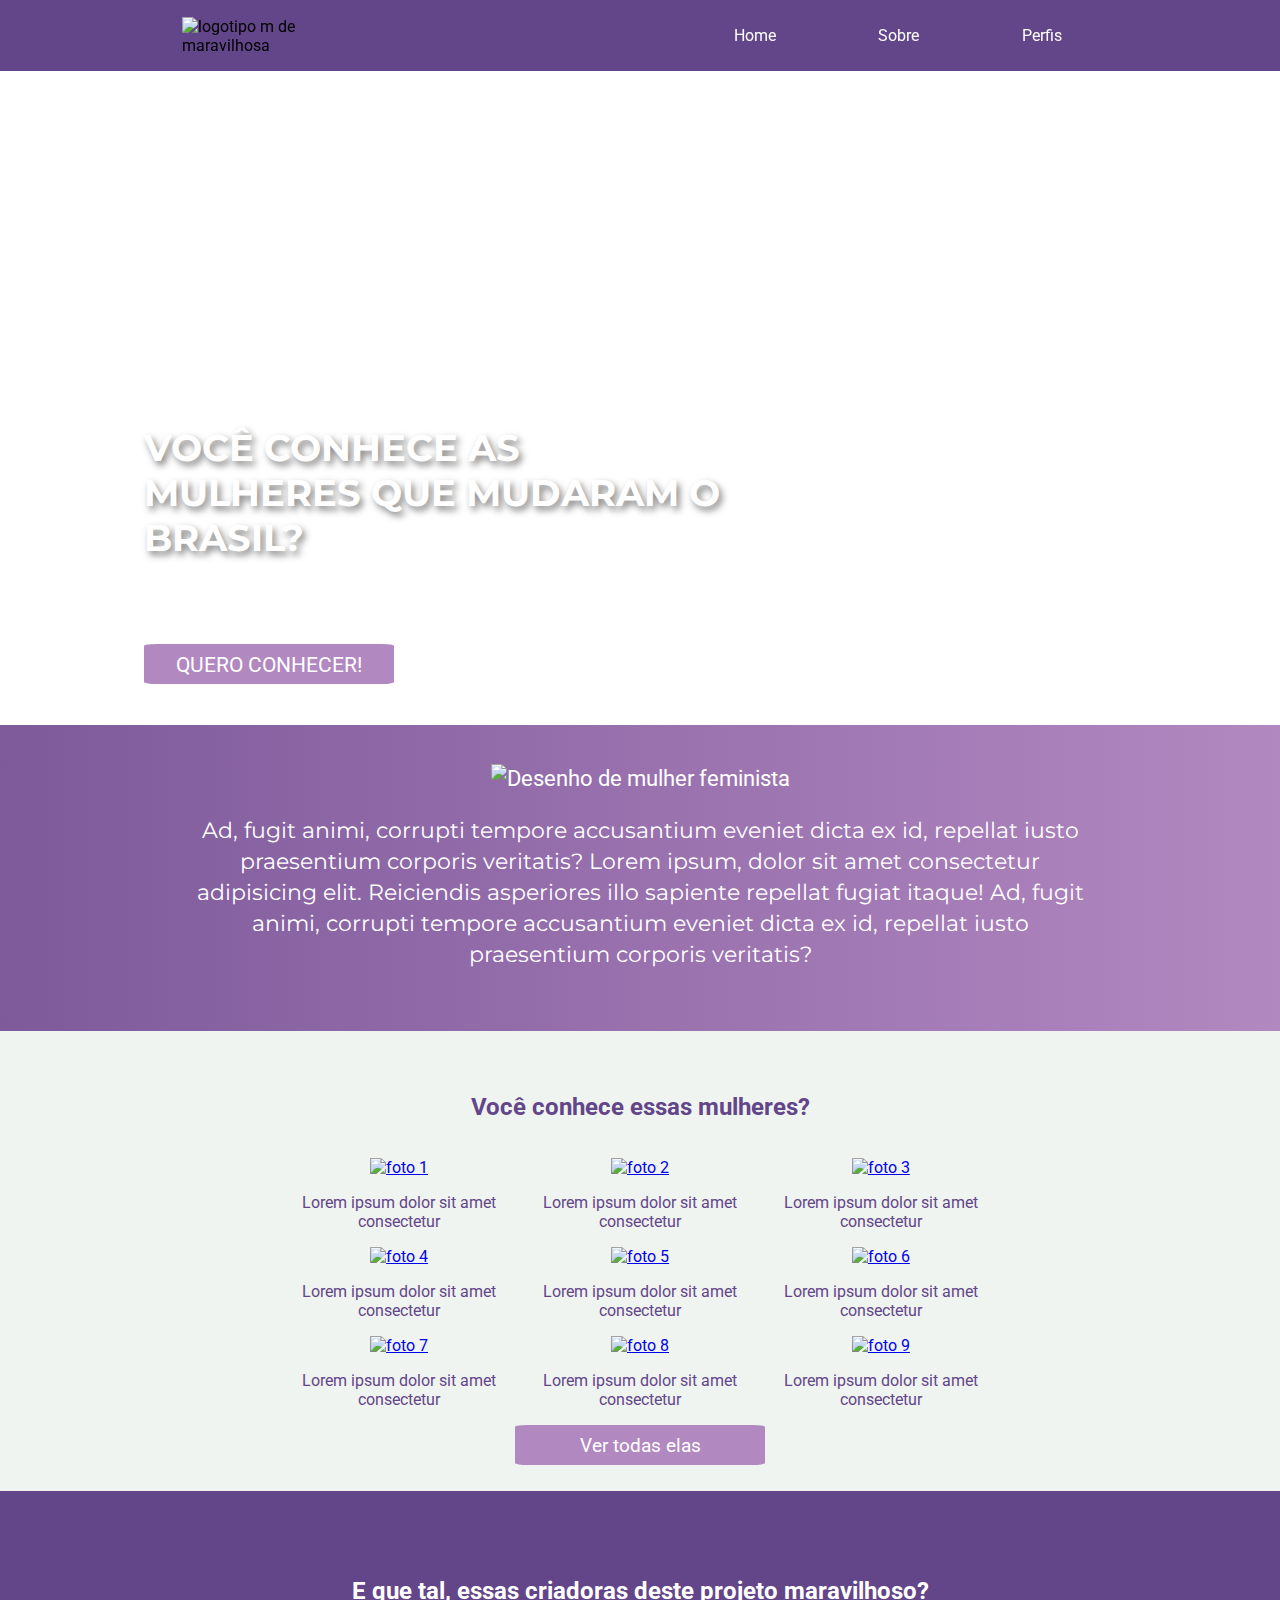
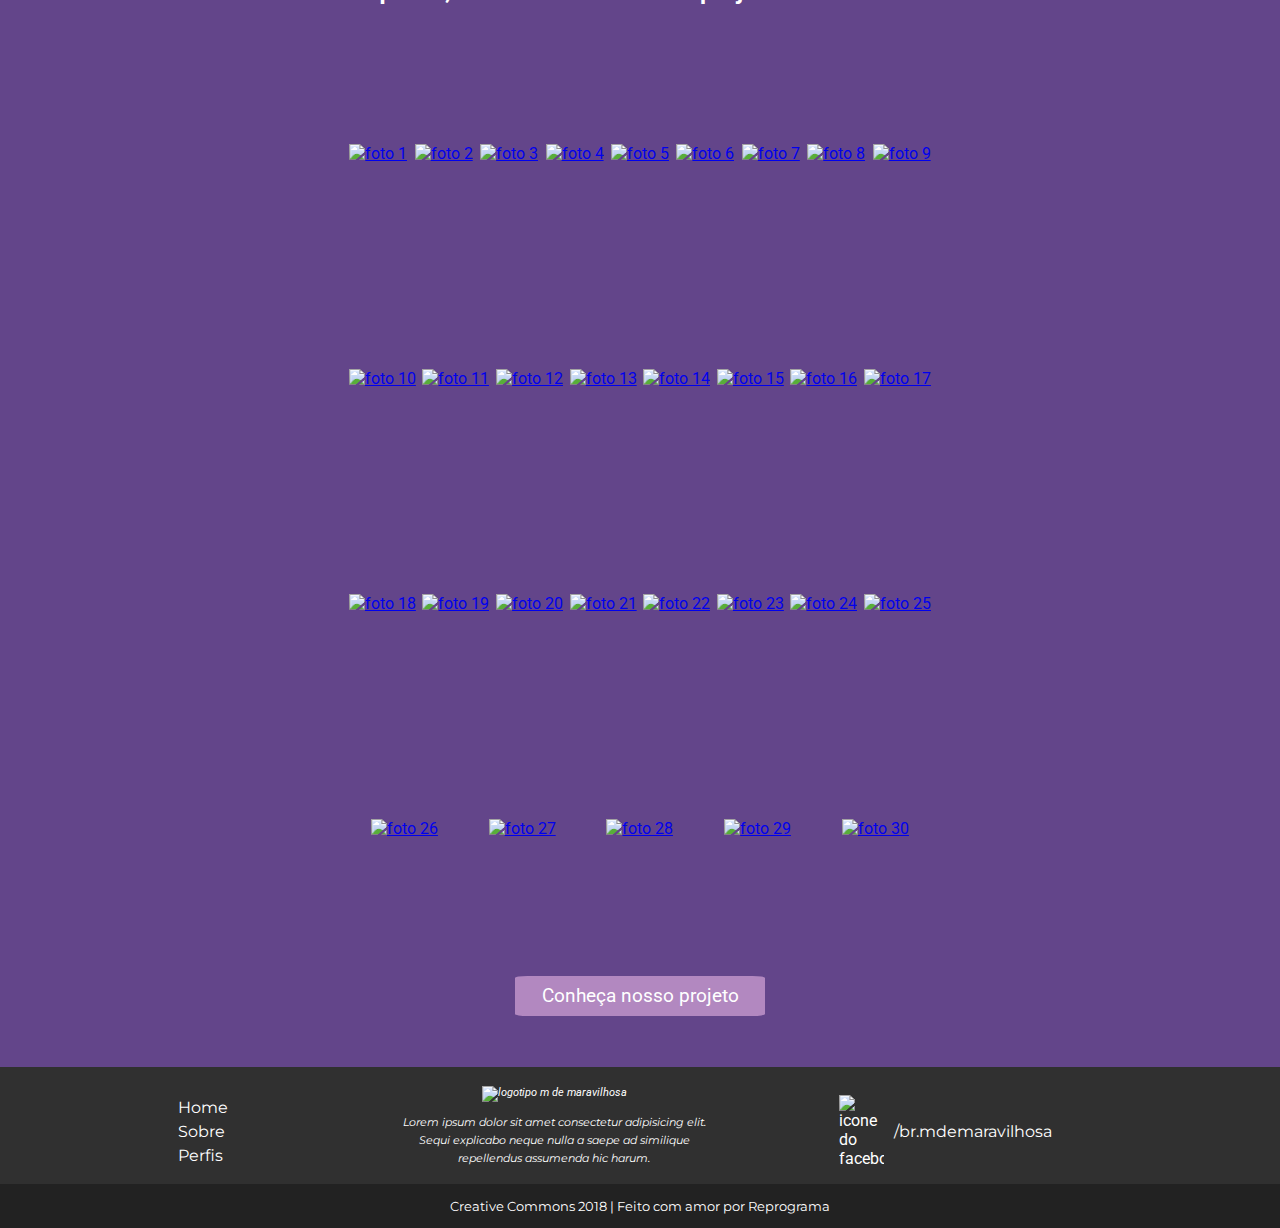
==== index.html @ 7891f9f6 "Novas páginas do projeto" ====
<!DOCTYPE html>
<html>
    <head>
        <meta charset="utf-8">
        <link href="https://fonts.googleapis.com/css?family=Montserrat:400,700|Roboto+Slab:700|Roboto:400,400i" rel="stylesheet">
        <link rel="stylesheet" href="css/style.css">
        <meta name="viewport" content="width=device-width, initial-scale=1.0">
        <title>M de Maravilhosa</title>
    </head>
    <body>
        <nav>
            <div class="menu-desktop">
                <img src="img/logo-white.png" alt="logotipo m de maravilhosa">
                <ul>
                    <li><a href="#">Home</a></li>
                    <li><a href="#">Sobre</a></li>
                    <li><a href="#">Perfis</a></li> 
                </ul>
                <div class="bt-mobile">
                    <img src="img/menu.png" alt="menu"> 
                </div>
            </div>    
        </nav>
        <header>
            <div>
                <div>
                    <h1>VOCÊ CONHECE AS MULHERES QUE MUDARAM O BRASIL?</h1>
                    <p>Lorem ipsum dolor sit amet consectetur, adipisicing elit. Excepturi explicabo dolorum qui ea sapiente architecto magnam.</p>
                    <button><a href="#">QUERO CONHECER!</a></button>
                </div>    
            </div>    
        </header>
        <section class="sobre">
            <img src="img/img-mulher.png" alt="Desenho de mulher feminista">
            <p> Ad, fugit animi, corrupti tempore accusantium eveniet dicta ex id, repellat iusto praesentium corporis veritatis? Lorem ipsum, dolor sit amet consectetur adipisicing elit. Reiciendis asperiores illo sapiente repellat fugiat itaque! Ad, fugit animi, corrupti tempore accusantium eveniet dicta ex id, repellat iusto praesentium corporis veritatis? </p>
        </section>
        <section class="maravilhosas">
            <h2>Você conhece essas mulheres?</h2>
            <div>
                <div>
                    <a href="#"><img src="img/foto.png" alt="foto 1"></a>
                    <p>Lorem ipsum dolor sit amet consectetur</p>
                </div>
                <div>
                    <a href="#"><img src="img/foto.png" alt="foto 2"></a>
                    <p>Lorem ipsum dolor sit amet consectetur</p>
                </div>
                <div>    
                    <a href="#"><img src="img/foto.png" alt="foto 3"></a>
                    <p>Lorem ipsum dolor sit amet consectetur</p>
                </div>    
                <div>    
                    <a href="#"><img src="img/foto.png" alt="foto 4"></a>
                    <p>Lorem ipsum dolor sit amet consectetur</p>
                </div>    
                <div>
                    <a href="#"><img src="img/foto.png" alt="foto 5"></a>
                    <p>Lorem ipsum dolor sit amet consectetur</p>
                </div>    
                <div>    
                    <a href="#"><img src="img/foto.png" alt="foto 6"></a>
                    <p>Lorem ipsum dolor sit amet consectetur</p>
                </div>    
                <div>    
                    <a href="#"><img src="img/foto.png" alt="foto 7"></a>
                    <p>Lorem ipsum dolor sit amet consectetur</p>
                </div>    
                <div>    
                    <a href="#"><img src="img/foto.png" alt="foto 8"></a>
                    <p>Lorem ipsum dolor sit amet consectetur</p>
                </div>    
                <div>    
                    <a href="#"><img src="img/foto.png" alt="foto 9"></a>
                    <p>Lorem ipsum dolor sit amet consectetur</p>
                </div>    
            </div>
            <button>Ver todas elas</button>
        </section>
        <section class="projeto">
            <h2>E que tal, essas criadoras deste projeto maravilhoso?</h2>
            <div>
                <a href="#"><img src="img/foto.png" alt="foto 1"></a>
                <a href="#"><img src="img/foto.png" alt="foto 2"></a>
                <a href="#"><img src="img/foto.png" alt="foto 3"></a>
                <a href="#"><img src="img/foto.png" alt="foto 4"></a>
                <a href="#"><img src="img/foto.png" alt="foto 5"></a>
                <a href="#"><img src="img/foto.png" alt="foto 6"></a>
                <a href="#"><img src="img/foto.png" alt="foto 7"></a>
                <a href="#"><img src="img/foto.png" alt="foto 8"></a>
                <a href="#"><img src="img/foto.png" alt="foto 9"></a>
                <a href="#"><img src="img/foto.png" alt="foto 10"></a>
                <a href="#"><img src="img/foto.png" alt="foto 11"></a>
                <a href="#"><img src="img/foto.png" alt="foto 12"></a>
                <a href="#"><img src="img/foto.png" alt="foto 13"></a>
                <a href="#"><img src="img/foto.png" alt="foto 14"></a>
                <a href="#"><img src="img/foto.png" alt="foto 15"></a>
                <a href="#"><img src="img/foto.png" alt="foto 16"></a>
                <a href="#"><img src="img/foto.png" alt="foto 17"></a>
                <a href="#"><img src="img/foto.png" alt="foto 18"></a>
                <a href="#"><img src="img/foto.png" alt="foto 19"></a>
                <a href="#"><img src="img/foto.png" alt="foto 20"></a>
                <a href="#"><img src="img/foto.png" alt="foto 21"></a>
                <a href="#"><img src="img/foto.png" alt="foto 22"></a>
                <a href="#"><img src="img/foto.png" alt="foto 23"></a>
                <a href="#"><img src="img/foto.png" alt="foto 24"></a>
                <a href="#"><img src="img/foto.png" alt="foto 25"></a>
                <a href="#"><img src="img/foto.png" alt="foto 26"></a>
                <a href="#"><img src="img/foto.png" alt="foto 27"></a>
                <a href="#"><img src="img/foto.png" alt="foto 28"></a>
                <a href="#"><img src="img/foto.png" alt="foto 29"></a>
                <a href="#"><img src="img/foto.png" alt="foto 30"></a>
            </div>
            <button>Conheça nosso projeto</button>
        </section>
        <footer>
            <div> 
                <ul>
                    <li><a href="#">Home</a></li>
                    <li><a href="#">Sobre</a></li>
                    <li><a href="#">Perfis</a></li>
                </ul>
            </div>
            <div>
                <img src="img/logo-white.png" alt="logotipo m de maravilhosa">
                <p>Lorem ipsum dolor sit amet consectetur adipisicing elit. Sequi explicabo neque nulla a saepe ad similique repellendus assumenda hic harum.</p>
            </div>
            <div>
                <img src="img/fb-icone.png" alt="icone do facebook">
                <a href="#">/br.mdemaravilhosa</a>
            </div>
            <div>
                <p>Creative Commons 2018 | Feito com amor por Reprograma</p>
            </div>
        </footer>
    </body>
</html>
---- css/style.css ----
* {
    font-family: 'roboto', Arial, Helvetica, sans-serif;
}

body {
    margin: 0;
}

h2 {
    color: #63458a;
    text-align: center;
    margin: 3% 0;
}

/* Botões de todas as seções */

button {
    display: block;
    margin: 0 auto;
    color: white;
    font-size: 120%;
    text-decoration: none;
    background-color: #b288c0;
    min-width: 250px;
    min-height: 40px;
    border: none;
    border-radius: 5%;    
}

/* Menu Mobile*/

nav {
    background-color: #63458a;
    display: flex;
    justify-content: center;
    align-items: center;
    padding: 3% 0;
    box-shadow: 5px -9px 3px #000
}

nav > div {
    display: flex;
    justify-content: space-between;
    align-items: center;
    width: 90%;
}

.menu-desktop img {
    width: 35%;
    padding: 1% 5%;
    max-width: 200px;
}

nav div ul {
    display: none;
}

.bt-mobile {
    display: inline;
    text-align: right;
}

/* Menu Desktop */

@media (min-width: 1024px) {
    nav {
        position: fixed;
        z-index: 1;
        width: 100%;    
        padding: 5px;
    }

    nav > div {
        display: flex;
        justify-content: space-around;
        align-items: center;
        width: 90%;
    }
    
    nav div ul {
        display: flex;
        justify-content: flex-end;
        width: 50%;
    }
    
    nav div ul li {
        text-decoration: none;
        display: inline-block;
        width: 25%;
    }
    
    nav div ul li a {
        text-decoration: none;
        color: white;
    }

    .bt-mobile {
        display: none;
    }
}


/* Cabeçalho Mobile */

header {
    background: url(../img/bg-banner-claro.png);
    background-size: cover;
    min-height: 50vh;
    background-repeat: no-repeat;
    background-position: 46%;
}

header div {
    display: flex;
    flex-direction: column;
    align-items: center;
    justify-content: center;
    color:  white;
    text-align: center;
}

header div > div {
    padding: 5%;
}

header h1 {
    font-family: 'montserrat', Arial, Helvetica, sans-serif;
    font-weight: 700;
    text-shadow: rgba(0, 0, 0, 0.5) 0.1em 0.1em 0.2em;
    margin-bottom: 0;
    padding-top: 3%;
    font-size: 160%;
}

button a {
    text-decoration: none;
    color: white;
    font-size: 110%;
    padding: 4%;
}


/* Cabelhaço Desktop */

@media (min-width: 1024px) {
    header {
        min-height: 70vh;
        flex-direction: row;
        justify-content: flex-start;
        align-items: flex-end;
        padding-top: 1%;
        padding-left: 8%;
    }

    header div {
        display: flex;
        align-items: flex-start;
        justify-content: flex-end;
        text-align: left;
        width: 70%;
        min-height: inherit;
    }

    header div > button {
        margin: 0;
    }

    header h1 {
        font-size: 230%;
    }

    header p {
        font-size: 120%;
    }
}

/* Seção Sobre */

.sobre {
    background: linear-gradient(to right, #7e5a9b, #b288c0);
    color: white;
    text-align: center;
    line-height: 140%;
    padding: 3%;
}

.sobre p {
    padding: 0 5%;
    font-family: 'montserrat', Arial, Helvetica, sans-serif;
}

.sobre img {
    width: 40%;
    max-width: 300px;
}

@media (min-width: 769px) {
    .sobre {
        font-size: 22px;
    }

    .sobre p {
        padding: 0 13%;
    }
}

/* Seção Maravilhosas */

.maravilhosas {
    background-color: #EFF4F0;
    padding: 2%;
    display: flex;
    flex-direction: column;
    justify-content: center;
    align-items: center;
}

.maravilhosas div > div {
    display: flex;
    flex-direction: column;
    justify-content: center;
    text-align: center;
    color: #63458a;
    min-width: 130px;
    max-width: 28%;
}

.maravilhosas > div {
    font-family: 'montserrat', Arial, Helvetica, sans-serif;
    display: flex;
    flex-wrap: wrap;
    align-content: space-around;
    justify-content: center;
}

.maravilhosas a > img {
    width: 80%;
}

@media (min-width: 1024px) {
    .maravilhosas > div {
        width: 70%;
    }
}

/* Seção Autoras do Projeto */

.projeto {
    display: flex;
    flex-direction: column;
    text-align: center;
    align-items: center;
    padding: 4%;
    background-color: #63458a;
}

.projeto h2 {
    color: white;
}

.projeto div {
    display: flex;
    flex-wrap: wrap;
    justify-content: space-around;
    align-content: center;
    width: 100%;
    margin-bottom: 3%;
}

.projeto a > img {
    width: 80%;
} 

.projeto img {
    max-width: 110px;
    min-width: 25%;
}

.projeto img > a {
    width: 100%;
} 

/* Seção Projetos Desktop */
@media (min-width: 1024px) {
    .projeto div {
        width: 50%;
        align-content: space-around;
        height: 100vh;
    }
}


/* Página Mulher - Parte Interna */

/* Cabeçalho Mobile */

.mulher {
    background: url(../img/bg-banner-escuro.png);
    background-size: cover;
    min-height: 40vh;
    background-repeat: no-repeat;
    background-position: 46%;
    padding: 0;
}

.mulher div {
    display: flex;
    flex-wrap: wrap;
    align-items: flex-end;
    justify-content: center;
    color:  white;
    text-align: center;
    min-height: inherit;
    width: 100%;

}

.mulher h1 {
    font-family: 'montserrat', Arial, Helvetica, sans-serif;
    text-shadow: rgba(0, 0, 0, 0.5) 0.1em 0.1em 0.2em;
    font-weight: 700;
    font-size: 3em;
    margin-bottom: 2%;
}


/* Cabelhaço Desktop */

@media (min-width: 1024px) {
    .mulher {
        min-height: 80vh;
        
    }

    .mulher h1 {
        font-size: 6em;
        margin-bottom: 1%;
    }

    .mulher div {
        flex-wrap: nowrap;
        justify-content: flex-end;
        align-items: center;
    }

}

/* Main Seção Personalidade */

.personalidade > div {
    width: 90%;
    margin: 0 auto;
}

.personalidade div > div {
    display: flex;
    flex-direction: column;
    justify-content: center;
    align-items: center;
}

.personalidade img {
    width: 50%;
}

.destaque {
    border: medium solid #63458a;
    padding: 3%;
    display: block;
    width: 90%;
    text-align: center;

}

.personalidade p {
    color: #63458a;
}

/* Main Seção Sobre Desktop */

@media (min-width: 1024px) {
    

    .personalidade div > div {
        display: flex;
        flex-direction: row;
        justify-content: space-around;
        align-items: center;
    }

    .personalidade > div {
        width: 70%;
        display: flex;
        flex-wrap: wrap;
        justify-content: center;
        align-content: center;
    }

    .personalidade {
        display: flex;
        justify-content: center;
        flex-wrap: wrap;
    }

    .personalidade p {
        font-size: 22px;
    }

    .personalidade img {
        padding-right: 8%; 
        width:  35%;
    }

    .destaque {
        width: 100%;
    }

    .personalidade h2 {
        display: block;
        width: 100%;
    }
}

/* Seção História */

.historia {
    display: flex;
    flex-direction: column;
    justify-content: center;
    align-items: center;
}

.historia p {
    color: #63458a;
}

.historia h2 {
    text-align: left;
}

.historia div {
    width: 90%;
}

.foto-destaque > img {
    width: 100%;
    display: flex;
    align-items: flex-start;
}

/* Seção Historia Desktop */

@media (min-width: 1024px) {
    .foto-destaque {        
        width: 70%;
        margin: 0 auto;
    }

    .historia div {
        width: 70%;
    }

    .historia p {
        font-size: 22px;
    }
}

/* Seção Mais */

.mais {
    background-color: #b288c0;
    display: flex;
    justify-content: center;
    align-items: center;
    padding: 2%;
}

.mais img {
    width: 30%;
    max-width: 200px;
}

.mais p {
    color: white;
    font-weight: 700;
    font-size: 80%;
    margin: 5px 0;
}

.mais a {
    text-decoration: none;
    font-weight: 700;
    font-size: 80%;
    color: #63458a;
}

.mais a:hover {
    color: white;
}

.mais > div {
    width: 80%;
    display: flex;
    justify-content: space-around;
    align-items: center;
}

.mais div > div {
    padding: 3%;
}

/* Seção Mais Desktop */

@media (min-width: 1024px) {
    .mais > div {
        width: 40%;
    }

    .mais p {
        font-size: 130%;
    }
    
    .mais a {
        font-size: 130%;
    }
}

/* Seção Perfis Recomendados */

.recomendados > div {
    width: 100%;
    background-color: #b288c0;
    display: flex;
    flex-direction: column;
    justify-content: center;
    align-content: center;
    margin-bottom: 4%; 
}

.recomendados div > div {
    padding: 4%;    
}

.recomendados p {
    color: white;
}

.recomendados a {
    color: #63458a;
    font-weight: 700;
    text-decoration: none;
}

.recomendados a:hover {
    color: white;
    font-weight: 700;
}

@media (min-width: 1024px) {
    .recomendados {
        display: flex;
        flex-direction: column;
        justify-content: center;
        align-items: center;
    }

    .recomendados > div {
        width: 70%;
        display: flex;
        flex-direction: row;
        justify-content: space-around;
        align-items: center;
        margin-bottom: 4%; 
    }

    .recomendados img {
        width: 40%;
    }

    .recomendados p, .recomendados a {
        font-size: 22px;
        font-weight: bold;
    }
}



/* Página Perfis - Parte Interna */

/* Cabeçalho Mobile */

.perfis {
    background: url(../img/bg-banner-escuro.png);
    background-size: cover;
    min-height: 40vh;
    background-repeat: no-repeat;
    background-position: 46%;
    padding: 0;
}

.perfis div {
    display: flex;
    align-items: center;
    justify-content: flex-end;
    color:  white;
    text-align: center;
    min-height: inherit;

}

.perfis h1 {
    font-family: 'montserrat', Arial, Helvetica, sans-serif;
    text-shadow: rgba(0, 0, 0, 0.5) 0.1em 0.1em 0.2em;
    font-weight: 700;
    font-size: 3em;
    margin-bottom: 2%;
}


/* Cabelhaço Desktop */

@media (min-width: 1024px) {
    .perfis {
        min-height: 80vh;
        justify-content: flex-start;
        align-items: flex-end;
    }

    .perfis div {
        width: 70%;
        display: flex;
        align-items: center;
        justify-content: flex-end;
        
    }

    .perfis h1 {
        font-size: 6em;
        margin-bottom: 1%;
    }

}

/* Seção Foto Perfis */

.foto-perfis {
    padding: 2%;
    display: flex;
    flex-direction: column;
    justify-content: center;
    align-items: center;
}

.foto-perfis div > div {
    display: flex;
    flex-direction: column;
    justify-content: center;
    text-align: left;
    color: #63458a;
    min-width: 150px;
    max-width: 35%;
    
}

.foto-perfis > div {
    font-family: 'montserrat', Arial, Helvetica, sans-serif;
    display: flex;
    flex-wrap: wrap;
    align-content: space-around;
    justify-content: center;
}

.foto-perfis a > img {
    width: 70%;
}

.foto-perfis a {
    text-decoration: none;
    color: #63458a;  
}

.foto-perfis p {
    margin: 3px;
}

@media (min-width: 1024px) {
    .foto-perfis {
        padding: 2%;
        display: flex;
        flex-direction: row;
        justify-content: center;
        align-items: center;
    }

    .foto-perfis > div a {
        display: flex;
        flex-direction: row;
        flex-wrap: nowrap;
        align-items: flex-end;
        justify-content: center;
    }
    .foto-perfis div > div {
        display: flex;
        flex-direction: row;
        justify-content: space-around;
        align-content: space-around;
        text-align: left;
        min-height: 44vh;
    
    }

    .drc-perfil {
        display: flex;
        justify-content: center;
        align-items: center;
    }

    .foto-perfis a > img {
        width: 50%;
    }
}

/* Página Sobre  Parte Interna */

/* Título >>>> SOBRE herda propriedades de página >>>> PERFIL */

.pg-sobre div > img {
    width: 100%;
}

.pg-sobre p {
    color: #63458a;
}

.surgiu, .drc-projeto {
    display: flex;
    justify-content: center;
    align-content: center;
}

.surgiu div, .drc-projeto > div {
    width: 90%;
}

.drc-projeto {
    flex-direction: column;
    align-items: center;
}

.drc-projeto div {
    display: flex;
    flex-direction: column;
    justify-content: center;
    align-items: center;
}

.dados {
    text-align: center;
    width: 100%;
}

.dados div p:nth-child(1) {
    font-size: 5em;
    margin: 0;
    font-weight: 700;
    color: black;
}

.equipe {
    background: linear-gradient(to right, #7e5a9b, #b288c0);
    display: flex;
    flex-direction: column;
    justify-content: center;
    align-items: center;
}

.equipe h2 {
    color: white;
}

.equipe div > div {
    display: flex;
    flex-wrap: wrap;
    flex-direction: column;
    align-items: center;
    justify-content: center;
    text-align: center;
    min-width: 130px;
    max-width: 16%;
    height: 27vh;
    position: relative;
}

.equipe > div {
    font-family: 'montserrat', Arial, Helvetica, sans-serif;
    display: flex;
    flex-direction: row;
    flex-wrap: wrap;
    align-content: space-around;
    justify-content: space-around;
    padding-bottom: 3%;
}

.equipe div > p {
    height: 23%;
    width: 100%;
    margin: 0;
    background-color: rgba(255, 254, 254, 0.808);
    position: absolute;
    top: 74%;
    left: 50%;
    transform: translate(-50%, -50%);
}

/* Página Sobre >>>> Desktop */

@media (min-width: 768px) {
    .equipe div > p {
        top: 62%;
    }
}


@media (min-width: 1024px) {
    .pg-sobre p {
        font-size: 22px;
    }

    .equipe p {
        font-size: 14px;
    }

    .surgiu div, .drc-projeto div  {
        width: 70%;
    }

    .pg-sobre div > img {
        width: 70%;
    }
    
    .pg-sobre > div {
        display: flex;
        justify-content: center;
        align-items: center;
    }

    .dados > div {
        display: flex;
        flex-direction: row;
        justify-content: center;
        align-content: space-around;
        width: 100%;
    } 
    
    .equipe > div {
        width: 70%;
    }

    .equipe div > img {
        width: 100%;
    }
    
    .equipe div > p {
        top: 80%;
    }
}



/* Rodapé  >>>>>>>>>>>>> Todas as páginas */

footer {
    display: flex;
    flex-direction: column;
    justify-content: center;
    align-items: center;
    background-color: rgb(48, 48, 48);
    color: white;
    padding-top: 3%;
}

footer div:nth-child(4) {
    background-color: rgb(34, 34, 34);
    display: block;
    width: 100%;
}

footer ul {
    padding: 0;
}

footer ul li {
    list-style: none;
    line-height: 24px;
}

footer p {
    font-family: 'montserrat', Arial, Helvetica, sans-serif;
    text-align: center;
    line-height: 18px;
}

footer a {
    font-family: 'montserrat', Arial, Helvetica, sans-serif;
    text-decoration: none;
    color: white;
}

footer a:hover {
    color: #b288c0;
}

footer div:nth-child(2) {
    padding: 0 8%;
    font-style: italic;
    text-align: center;
    font-size: 70%;
}

footer div:nth-child(2) > img {
    width: 70%;
}

footer div:nth-child(3) {
    display: flex;
    justify-content: center;
    align-items: center;
}

footer div:nth-child(3) > img {
    width: 14%;
    padding: 0 10px;
}

footer div:nth-child(4) > p {
    font-size: small;
}

/* Rodapé Desktop */

@media (min-width: 1024px) {
    footer {
        display: flex;
        flex-direction: row;
        flex-wrap: wrap;
        justify-content: center;
        align-content: center;
        padding-top: 1%;
    }

    footer div:nth-child(4) {
        display: block;
        width: 100%;
    }

    footer div:nth-child(2) {
        width: 25%;
        padding: 0 5%;
    }

    footer div:nth-child(1) {
        padding-right: 8%;
    }
}
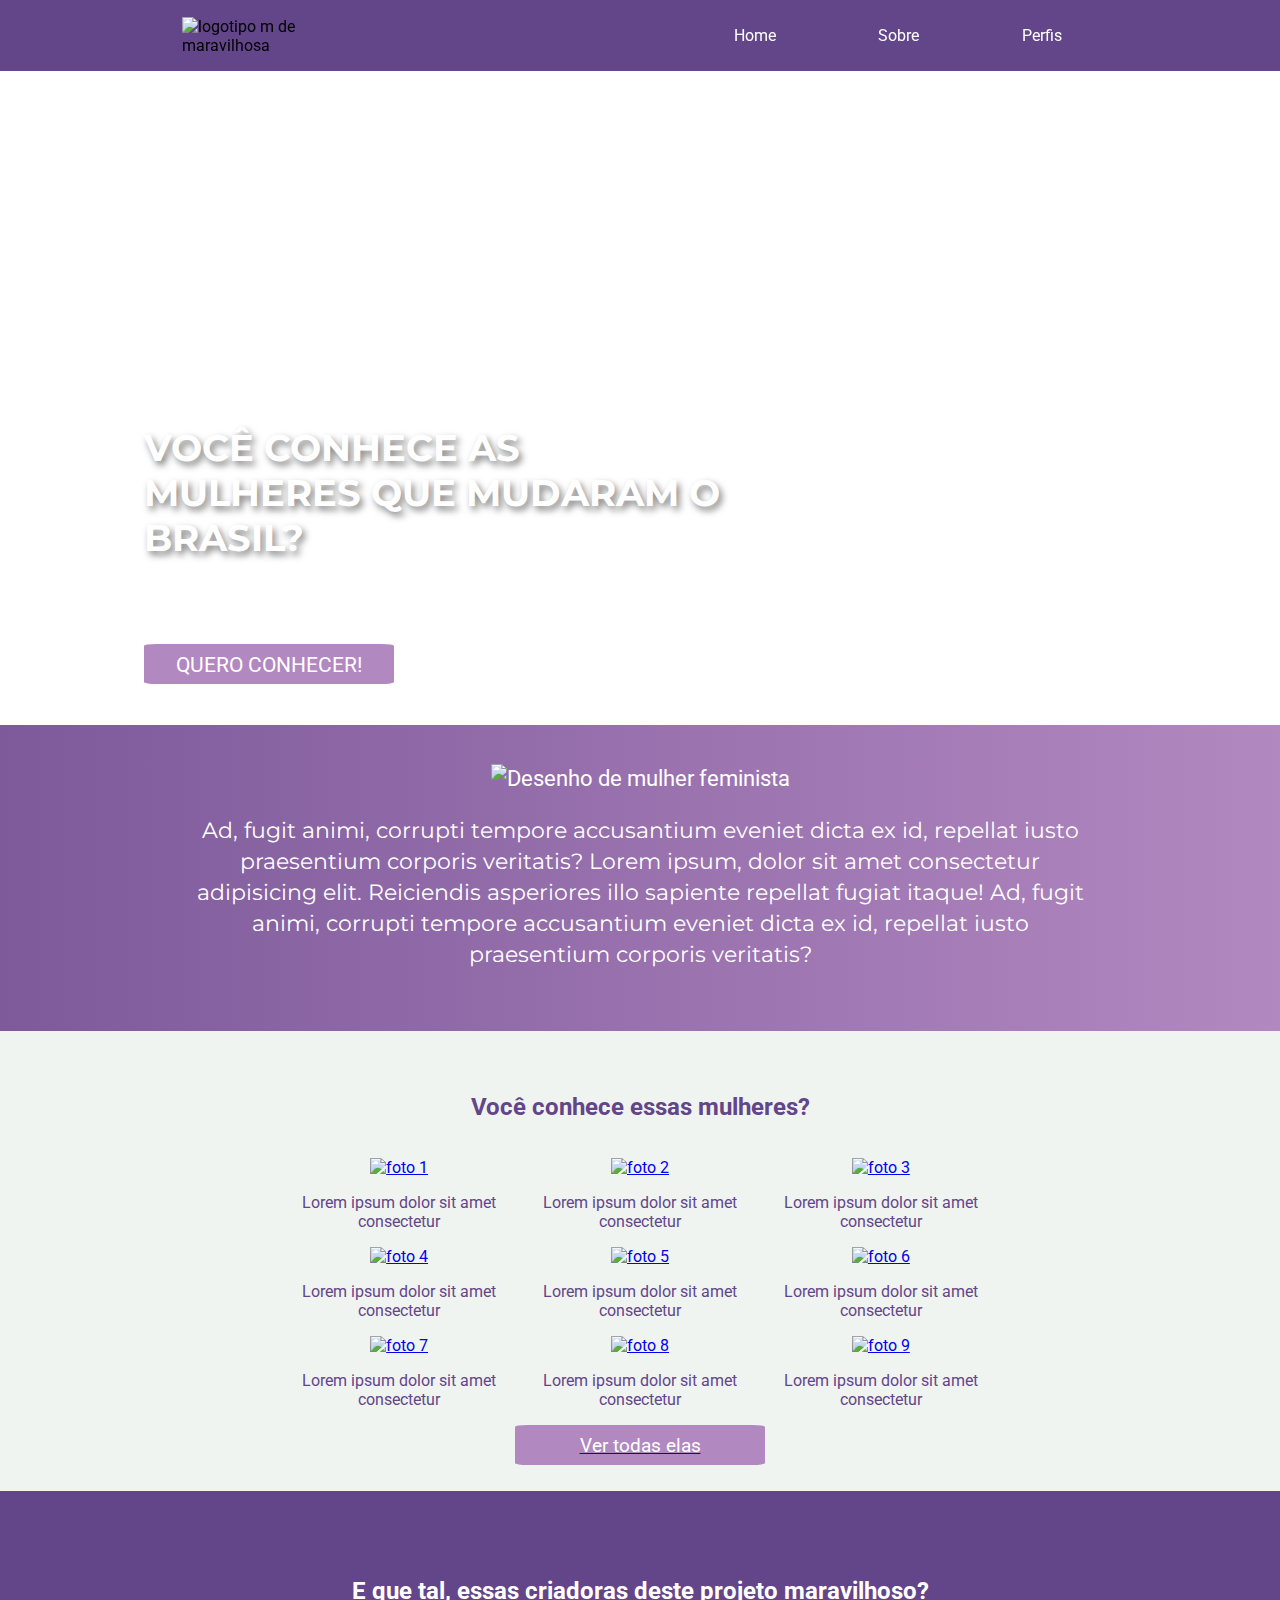
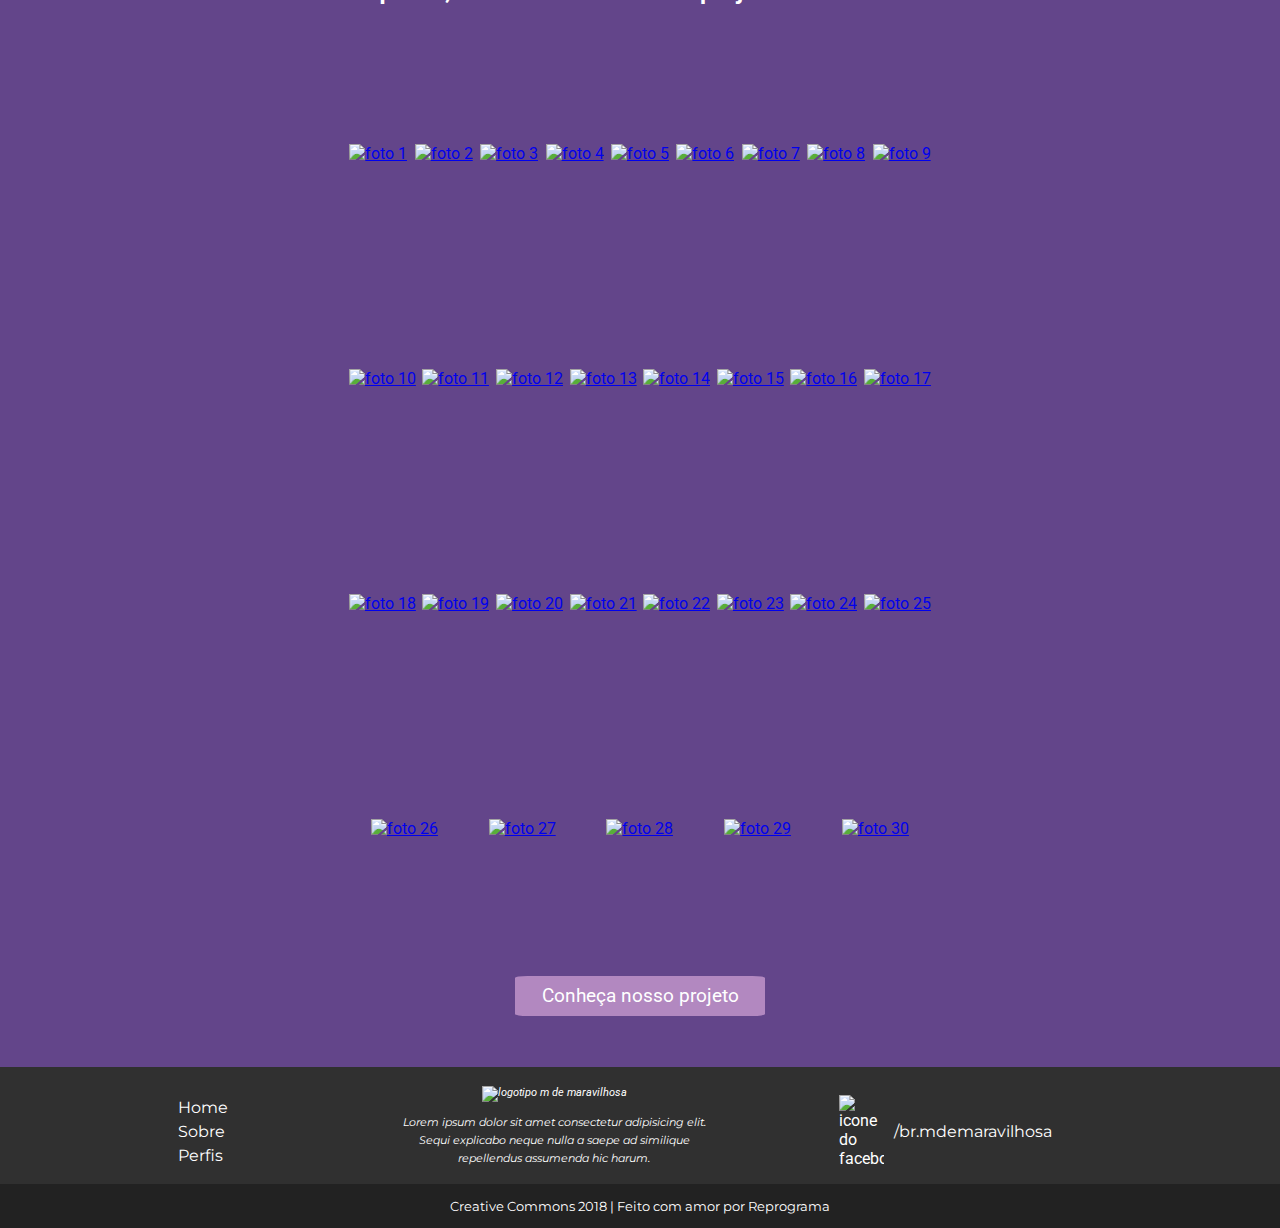
==== commit ae97c2c3: "Update index.html" ====
--- a/index.html
+++ b/index.html
@@ -12,9 +12,9 @@
             <div class="menu-desktop">
                 <img src="img/logo-white.png" alt="logotipo m de maravilhosa">
                 <ul>
-                    <li><a href="#">Home</a></li>
-                    <li><a href="#">Sobre</a></li>
-                    <li><a href="#">Perfis</a></li> 
+                    <li><a href="/">Home</a></li>
+                    <li><a href="/sobre">Sobre</a></li>
+                    <li><a href="/perfis">Perfis</a></li> 
                 </ul>
                 <div class="bt-mobile">
                     <img src="img/menu.png" alt="menu"> 
@@ -38,43 +38,43 @@
             <h2>Você conhece essas mulheres?</h2>
             <div>
                 <div>
-                    <a href="#"><img src="img/foto.png" alt="foto 1"></a>
+                    <a href="/mulher"><img src="img/foto.png" alt="foto 1"></a>
                     <p>Lorem ipsum dolor sit amet consectetur</p>
                 </div>
                 <div>
-                    <a href="#"><img src="img/foto.png" alt="foto 2"></a>
+                    <a href="/mulher"><img src="img/foto.png" alt="foto 2"></a>
                     <p>Lorem ipsum dolor sit amet consectetur</p>
                 </div>
                 <div>    
-                    <a href="#"><img src="img/foto.png" alt="foto 3"></a>
+                    <a href="/mulher"><img src="img/foto.png" alt="foto 3"></a>
                     <p>Lorem ipsum dolor sit amet consectetur</p>
                 </div>    
                 <div>    
-                    <a href="#"><img src="img/foto.png" alt="foto 4"></a>
+                    <a href="/mulher"><img src="img/foto.png" alt="foto 4"></a>
                     <p>Lorem ipsum dolor sit amet consectetur</p>
                 </div>    
                 <div>
-                    <a href="#"><img src="img/foto.png" alt="foto 5"></a>
+                    <a href="/mulher"><img src="img/foto.png" alt="foto 5"></a>
                     <p>Lorem ipsum dolor sit amet consectetur</p>
                 </div>    
                 <div>    
-                    <a href="#"><img src="img/foto.png" alt="foto 6"></a>
+                    <a href="/mulher"><img src="img/foto.png" alt="foto 6"></a>
                     <p>Lorem ipsum dolor sit amet consectetur</p>
                 </div>    
                 <div>    
-                    <a href="#"><img src="img/foto.png" alt="foto 7"></a>
+                    <a href="/mulher"><img src="img/foto.png" alt="foto 7"></a>
                     <p>Lorem ipsum dolor sit amet consectetur</p>
                 </div>    
                 <div>    
-                    <a href="#"><img src="img/foto.png" alt="foto 8"></a>
+                    <a href="/mulher"><img src="img/foto.png" alt="foto 8"></a>
                     <p>Lorem ipsum dolor sit amet consectetur</p>
                 </div>    
                 <div>    
-                    <a href="#"><img src="img/foto.png" alt="foto 9"></a>
+                    <a href="/mulher"><img src="img/foto.png" alt="foto 9"></a>
                     <p>Lorem ipsum dolor sit amet consectetur</p>
                 </div>    
             </div>
-            <button>Ver todas elas</button>
+            <a href="/mulher"><button>Ver todas elas</button></a>
         </section>
         <section class="projeto">
             <h2>E que tal, essas criadoras deste projeto maravilhoso?</h2>
@@ -115,9 +115,9 @@
         <footer>
             <div> 
                 <ul>
-                    <li><a href="#">Home</a></li>
-                    <li><a href="#">Sobre</a></li>
-                    <li><a href="#">Perfis</a></li>
+                    <li><a href="/">Home</a></li>
+                    <li><a href="/sobre">Sobre</a></li>
+                    <li><a href="/perfis">Perfis</a></li>
                 </ul>
             </div>
             <div>
@@ -126,11 +126,11 @@
             </div>
             <div>
                 <img src="img/fb-icone.png" alt="icone do facebook">
-                <a href="#">/br.mdemaravilhosa</a>
+                <a href="https://www.facebook.com/ReprogramaBr/">/br.mdemaravilhosa</a>
             </div>
             <div>
                 <p>Creative Commons 2018 | Feito com amor por Reprograma</p>
             </div>
         </footer>
     </body>
-</html>+</html>
